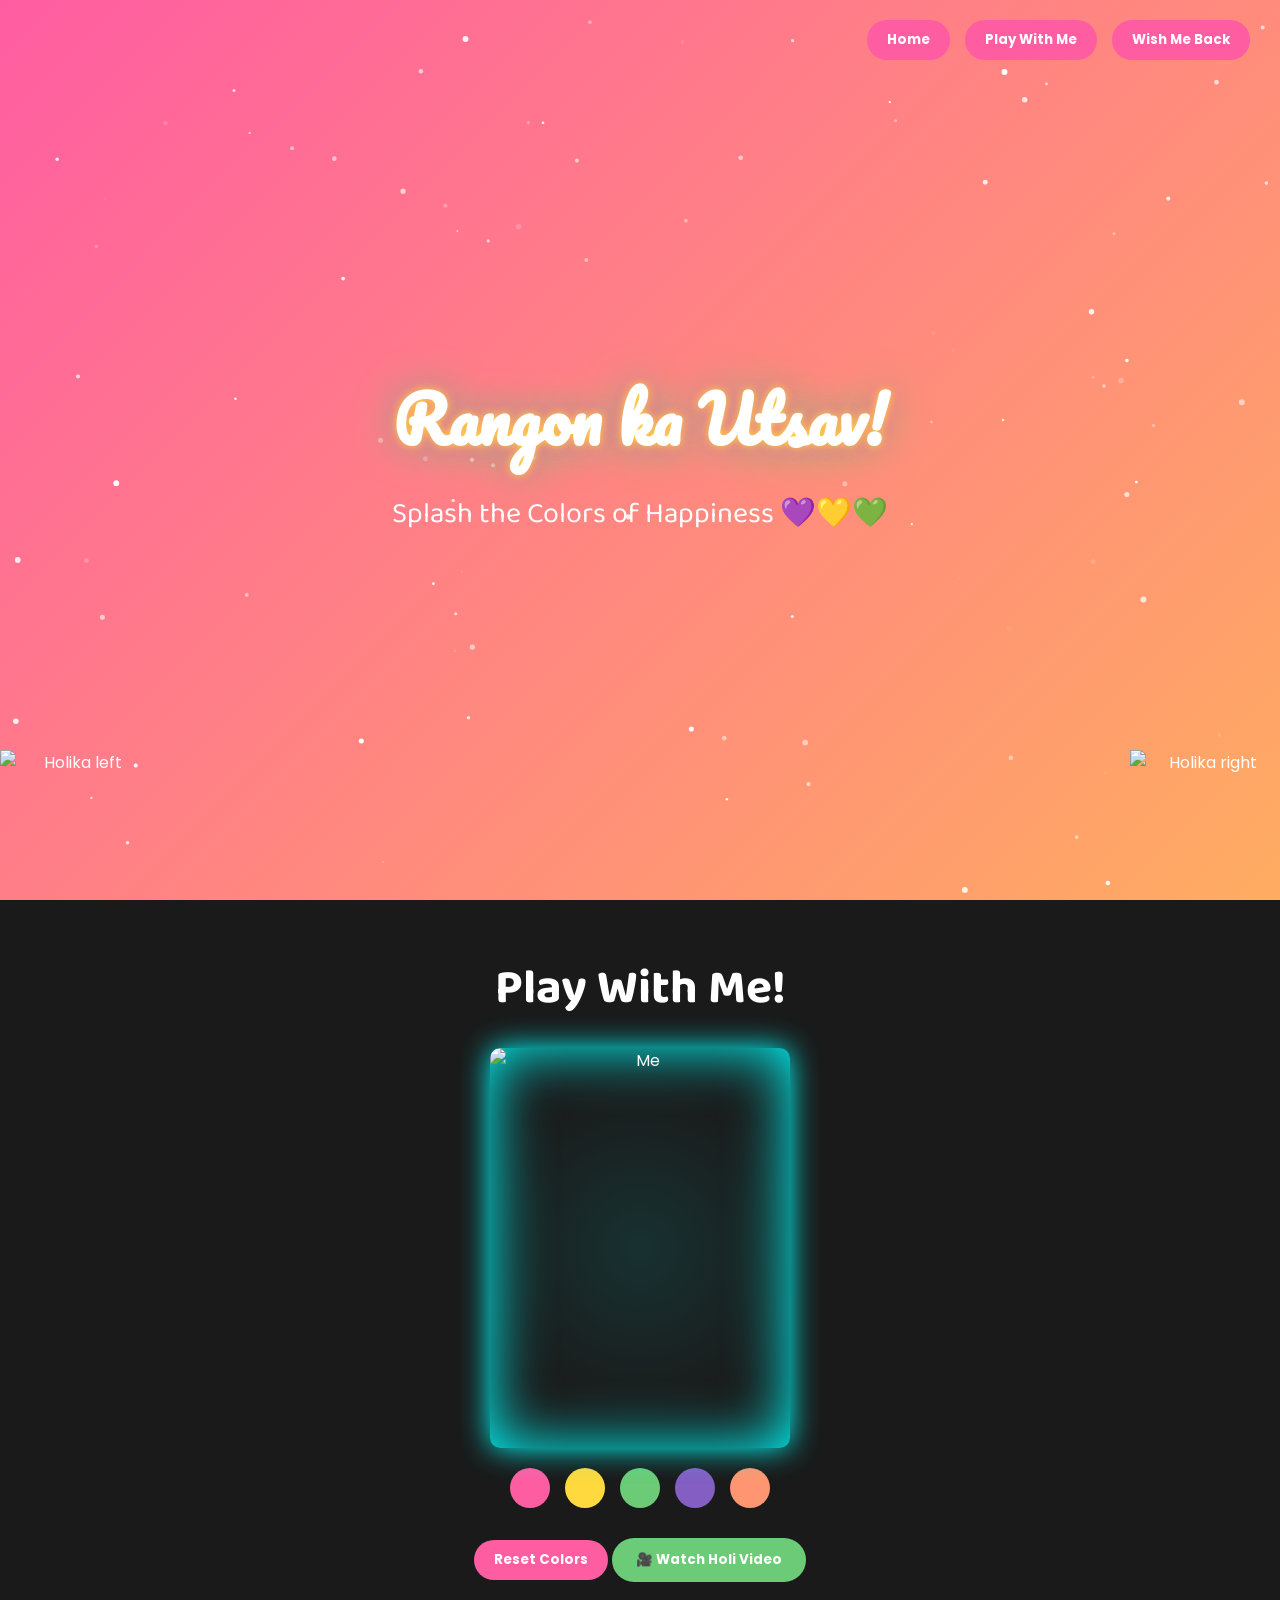
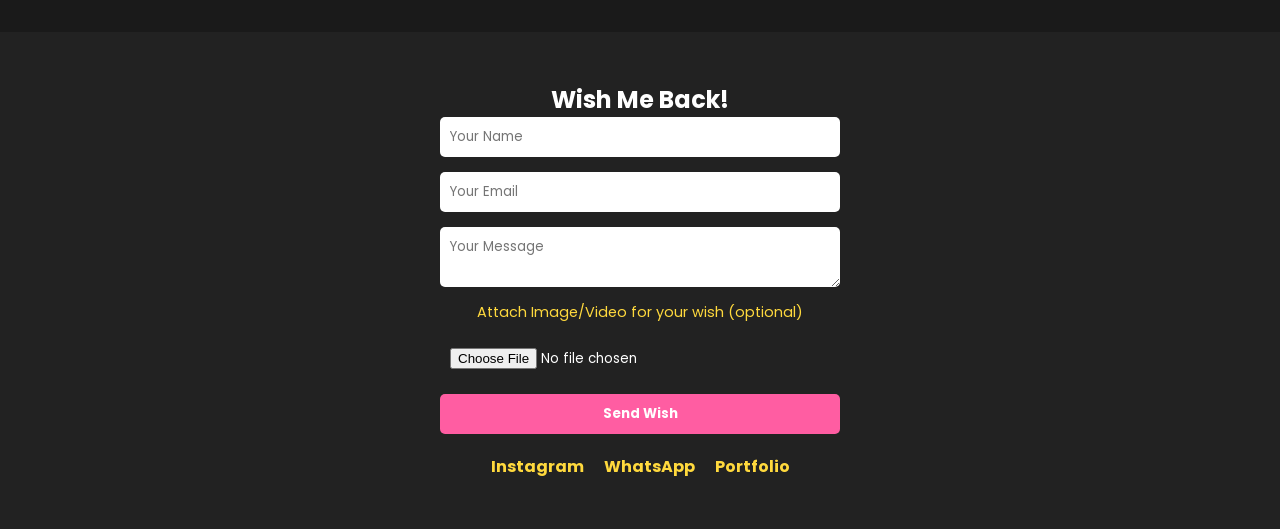
==== index.html @ 95117999 "Add files via upload" ====
<!DOCTYPE html>
<html lang="en">
<head>
  <meta charset="UTF-8">
  <title>Rangon ka Utsav</title>
  <link rel="stylesheet" href="style.css">
  <link href="https://fonts.googleapis.com/css2?family=Baloo+Bhai+2&family=Pacifico&family=Poppins&display=swap" rel="stylesheet">
</head>
<body>

  <!-- Sparkle Background -->
  <canvas id="sparkleCanvas"></canvas>

  <!-- Navigation -->
  <div class="top-nav">
    <button id="homeBtn">Home</button>
    <button id="playBtn">Play With Me</button>
    <button id="wishBtn">Wish Me Back</button>
  </div>

  <!-- Home Section -->
  <section id="home" class="hero">
    <h1 class="neon-text">Rangon ka Utsav!</h1>
    <p class="subtext">Splash the Colors of Happiness 💜💛💚</p>
    <img id="holikaLeft" src="images/holika.png" alt="Holika left">
    <img  id="holikaRight" src="images/holika.png" alt="Holika right">
  </section>

  <!-- Play With Me Section -->
  <section id="play" class="play-holi">
    <h2>Play With Me!</h2>
    <div class="image-container">
      <canvas id="holiCanvas"></canvas>
      <img src="images/me.jpeg" alt="Me" id="mePic">
    </div>
    <div class="colors">
      <button class="color-btn" data-color="#FF5DA2" style="background:#FF5DA2"></button>
      <button class="color-btn" data-color="#FFD93D" style="background:#FFD93D"></button>
      <button class="color-btn" data-color="#6BCB77" style="background:#6BCB77"></button>
      <button class="color-btn" data-color="#845EC2" style="background:#845EC2"></button>
      <button class="color-btn" data-color="#FF9671" style="background:#FF9671"></button>
    </div>
    <button id="resetColors">Reset Colors</button>

    <!-- Video button -->
    <button id="openVideo">🎥 Watch Holi Video</button>
  </section>

  <!-- Wish Me Back Section -->
  <section id="wish" class="wish-holi">
    <h2>Wish Me Back!</h2>
    <form id="wishForm" action="https://formspree.io/f/xbdaezeq" method="POST" enctype="multipart/form-data">
      <input type="text" name="name" placeholder="Your Name" required>
      <input type="email" name="email" placeholder="Your Email" required>
      <textarea name="message" placeholder="Your Message" required></textarea>
      <label for="attachment" class="file-label">Attach Image/Video for your wish (optional)</label>
      <input type="file" name="attachment" id="attachment" accept="image/*,video/*">
      <button type="submit">Send Wish</button>
    </form>
    <div class="socials">
      <a href="https://www.instagram.com/shubhstripathi?igsh=MWFzNDJ3dHdocm83cQ==" target="_blank">Instagram</a>
      <a href="https://wa.me/9517459247" target="_blank">WhatsApp</a>
      <a href="https://it-shubh.github.io/portfolioo/" target="_blank">Portfolio</a>
    </div>
  </section>

  <!-- Canvases -->
  <canvas id="gulalCanvas"></canvas>
  <canvas id="confettiCanvas"></canvas>

  <script src="script.js"></script>
</body>
</html>
---- style.css ----
/* General */
*{margin:0;padding:0;box-sizing:border-box;font-family:'Poppins',sans-serif;}
body{
  background:linear-gradient(135deg,#FF5DA2,#FFD93D,#6BCB77,#845EC2,#FF9671);
  background-size:400% 400%;
  animation:gradientBG 15s ease infinite;
  overflow-x:hidden;color:#fff;
}

/* Sparkle Background Canvas */
#sparkleCanvas{
  position:fixed;top:0;left:0;width:100%;height:100%;
  z-index:0;pointer-events:none;
}

/* Nav */
.top-nav{position:fixed;top:20px;right:30px;display:flex;gap:15px;z-index:9999;}
.top-nav button{padding:10px 20px;border:none;border-radius:25px;background:#FF5DA2;color:#fff;font-weight:bold;cursor:pointer;transition:0.3s;}
.top-nav button:hover{background:#FFD93D;color:#000;}

/* Hero */
.hero{height:100vh;display:flex;flex-direction:column;justify-content:center;align-items:center;text-align:center;position:relative;z-index:1;}
.neon-text{font-family:'Pacifico',cursive;font-size:4rem;text-shadow:0 0 10px #FFD93D,0 0 20px #FF5DA2,0 0 40px #6BCB77;}
.subtext{font-family:'Baloo Bhai 2',cursive;font-size:1.8rem;margin-top:1rem;}

/* Holika */
#holikaLeft,#holikaRight{position:fixed;bottom:0;width:150px;height:150px;z-index:1;}
#holikaLeft{left:0;}#holikaRight{right:0;}

/* Play Section */
.play-holi{padding:50px 20px;background:#1a1a1a;text-align:center;z-index:1;position:relative;}
.play-holi h2{font-family:'Baloo Bhai 2',cursive;font-size:3rem;margin-bottom:20px;}
.image-container{position:relative;width:300px;height:400px;margin:auto;overflow:hidden;border-radius:10px;background:radial-gradient(circle,rgba(0,255,255,0.1),transparent 70%);box-shadow:0 0 30px #00ffff,0 0 60px #00ffff inset;animation:flame 3s ease-in-out infinite alternate;}
@keyframes flame{0%{box-shadow:0 0 20px #00ffff,0 0 40px #00ffff inset;}50%{box-shadow:0 0 40px #00ffff,0 0 80px #00ffff inset;}100%{box-shadow:0 0 20px #00ffff,0 0 40px #00ffff inset;}}
#mePic{width:100%;height:100%;object-fit:cover;border-radius:10px;position:absolute;top:0;left:0;z-index:1;}
#holiCanvas{position:absolute;top:0;left:0;z-index:2;mix-blend-mode:multiply;opacity:0.7;}
.colors{display:flex;gap:15px;margin-top:20px;justify-content:center;}
.color-btn{width:40px;height:40px;border-radius:50%;border:none;cursor:pointer;transition:0.2s;}
.color-btn:hover{transform:scale(1.2);}
#resetColors{margin-top:20px;padding:10px 20px;border:none;border-radius:25px;background:#FF5DA2;color:#fff;font-weight:bold;cursor:pointer;transition:0.3s;}
#resetColors:hover{background:#FFD93D;color:#000;}
#openVideo{margin-top:30px;padding:12px 24px;border:none;border-radius:30px;background:#6BCB77;color:#fff;font-weight:bold;cursor:pointer;transition:0.3s;}
#openVideo:hover{background:#FFD93D;color:#000;}

/* Wish Section */
.wish-holi{padding:50px 20px;background:#222;text-align:center;}
.wish-holi form{display:flex;flex-direction:column;gap:15px;max-width:400px;margin:auto;}
.wish-holi input,.wish-holi textarea{padding:10px;border-radius:5px;border:none;}
.file-label{font-size:0.9rem;color:#FFD93D;}
.wish-holi button{padding:10px;border:none;border-radius:5px;background:#FF5DA2;color:#fff;font-weight:bold;cursor:pointer;transition:0.3s;}
.wish-holi button:hover{background:#FFD93D;color:#000;}
.socials{margin-top:20px;display:flex;justify-content:center;gap:20px;}
.socials a{color:#FFD93D;text-decoration:none;font-weight:bold;transition:0.3s;}
.socials a:hover{color:#FF5DA2;}

/* Video page back button */
.video-page #backFromVideo{position:fixed;top:20px;left:30px;padding:10px 20px;border:none;border-radius:25px;background:#00ffff;color:#000;font-weight:bold;cursor:pointer;box-shadow:0 0 10px #00ffff,0 0 20px #00ffff;transition:0.3s;z-index:999;}
.video-page #backFromVideo:hover{background:#fff;color:#00ffff;}

/* Canvases */
#gulalCanvas,#confettiCanvas{position:fixed;top:0;left:0;width:100%;height:100%;pointer-events:none;z-index:9999;}
@keyframes gradientBG{0%{background-position:0% 50%;}50%{background-position:100% 50%;}100%{background-position:0% 50%;}}
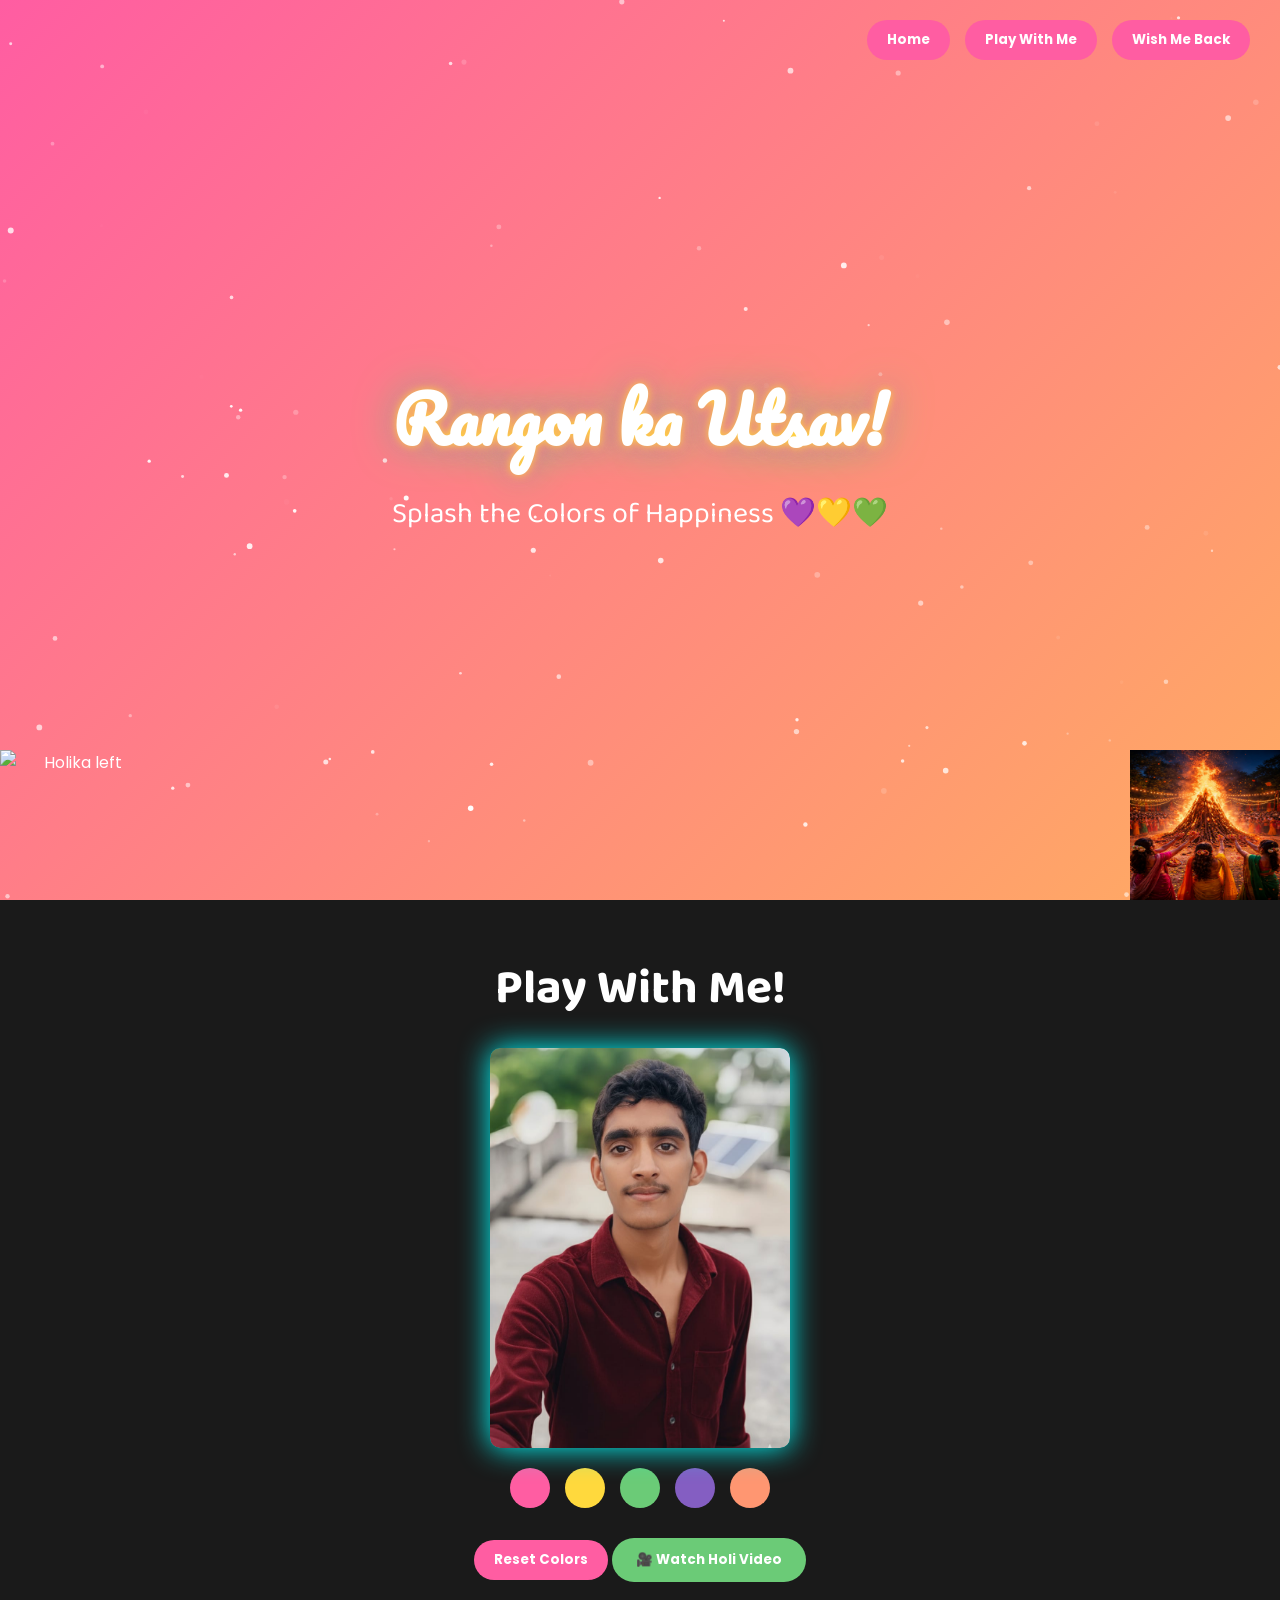
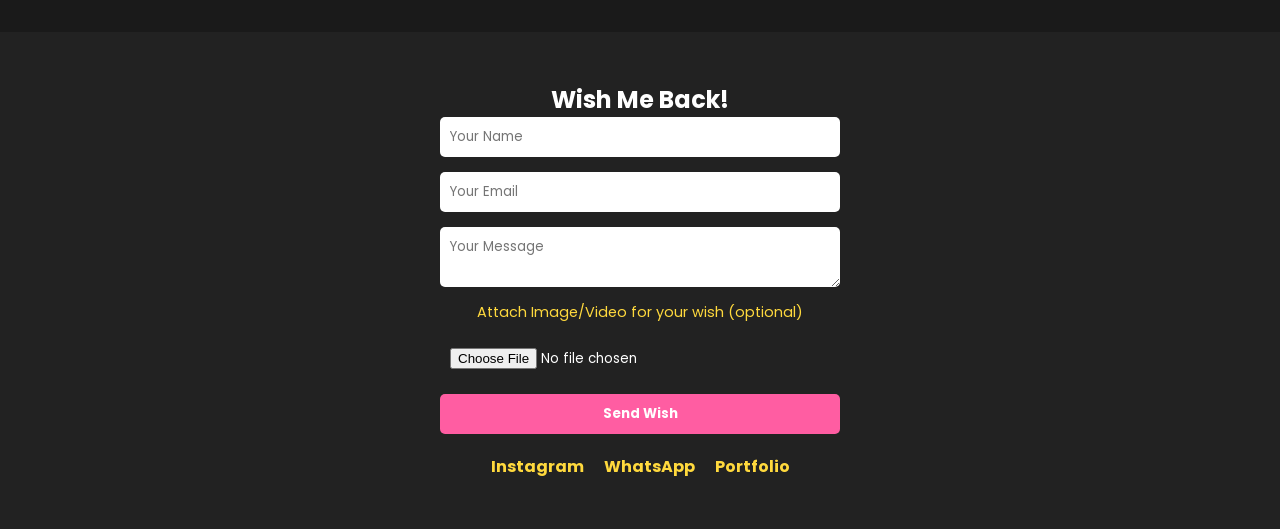
==== commit 83390c56: "Fix image sources and formatting in index.html Updated image sources and fixed formatting issues." ====
--- a/index.html
+++ b/index.html
@@ -23,7 +23,7 @@
     <h1 class="neon-text">Rangon ka Utsav!</h1>
     <p class="subtext">Splash the Colors of Happiness 💜💛💚</p>
     <img id="holikaLeft" src="images/holika.png" alt="Holika left">
-    <img  id="holikaRight" src="images/holika.png" alt="Holika right">
+    <img  id="holikaRight" src="holika.png" alt="Holika right">
   </section>
 
   <!-- Play With Me Section -->
@@ -31,7 +31,7 @@
     <h2>Play With Me!</h2>
     <div class="image-container">
       <canvas id="holiCanvas"></canvas>
-      <img src="images/me.jpeg" alt="Me" id="mePic">
+      <img src="me.jpeg" alt="Me" id="mePic">
     </div>
     <div class="colors">
       <button class="color-btn" data-color="#FF5DA2" style="background:#FF5DA2"></button>
@@ -70,4 +70,5 @@
 
   <script src="script.js"></script>
 </body>
-</html>+
+</html>
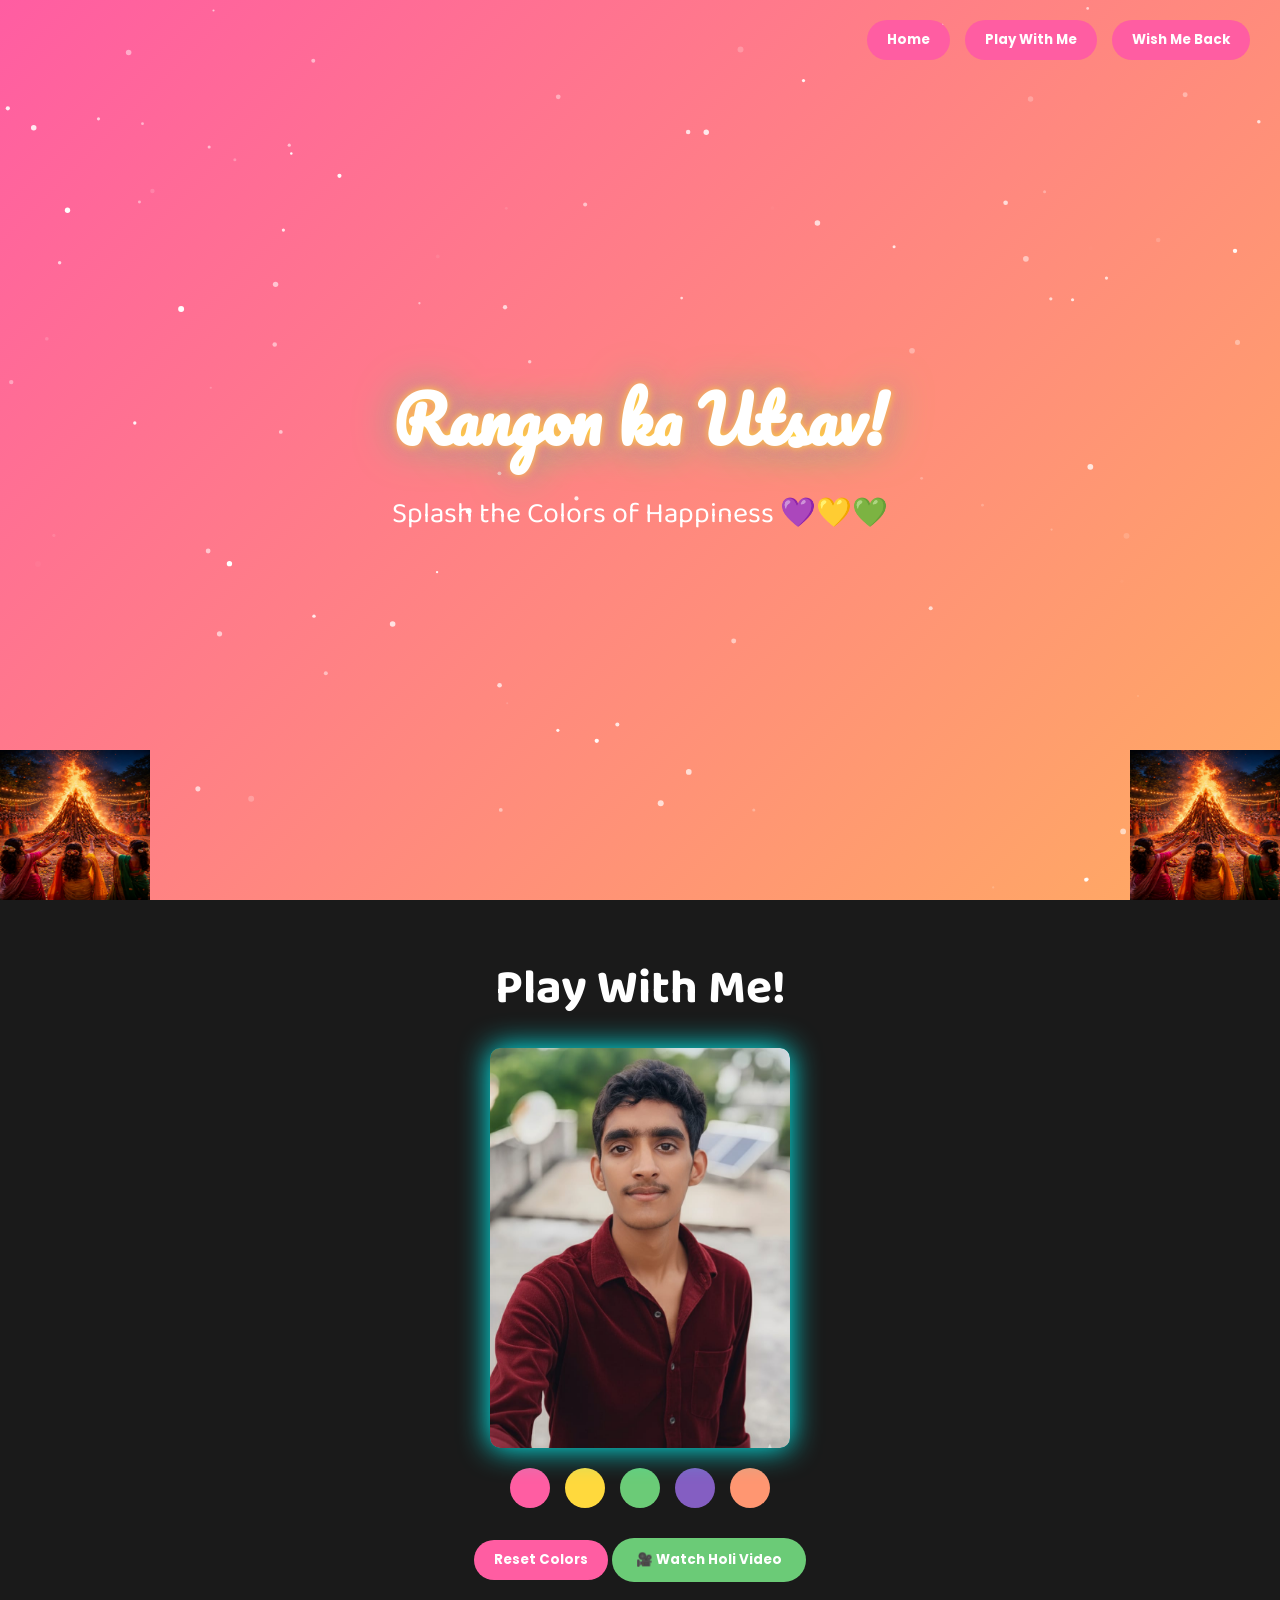
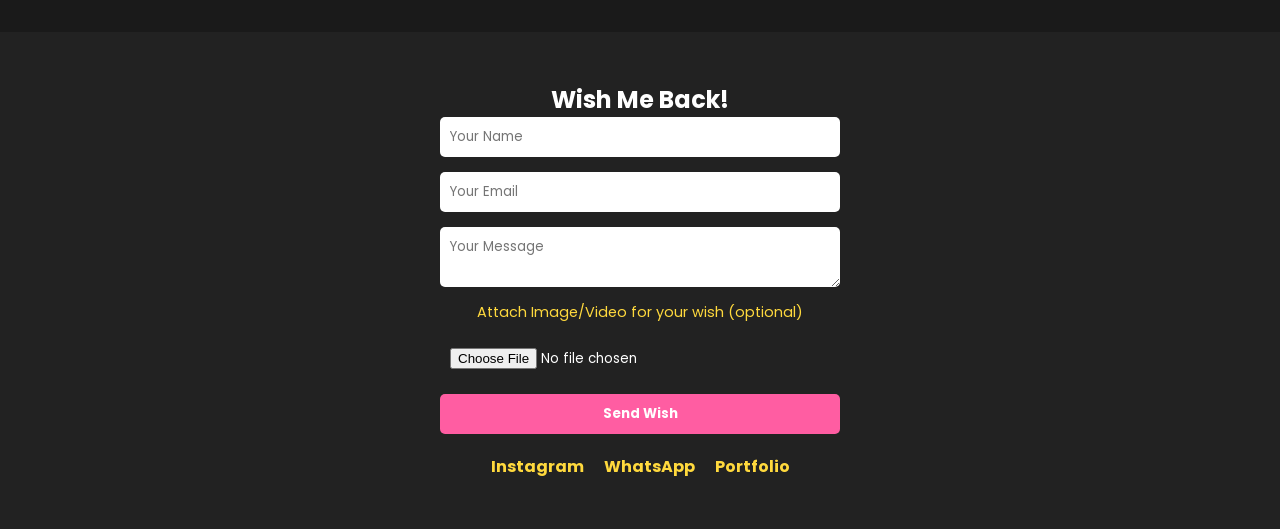
==== commit 813f3085: "Fix image paths and update HTML structure Updated the HTML structure and fixed image paths." ====
--- a/index.html
+++ b/index.html
@@ -22,7 +22,7 @@
   <section id="home" class="hero">
     <h1 class="neon-text">Rangon ka Utsav!</h1>
     <p class="subtext">Splash the Colors of Happiness 💜💛💚</p>
-    <img id="holikaLeft" src="images/holika.png" alt="Holika left">
+    <img id="holikaLeft" src="holika.png" alt="Holika left">
     <img  id="holikaRight" src="holika.png" alt="Holika right">
   </section>
 
@@ -72,3 +72,4 @@
 </body>
 
 </html>
+
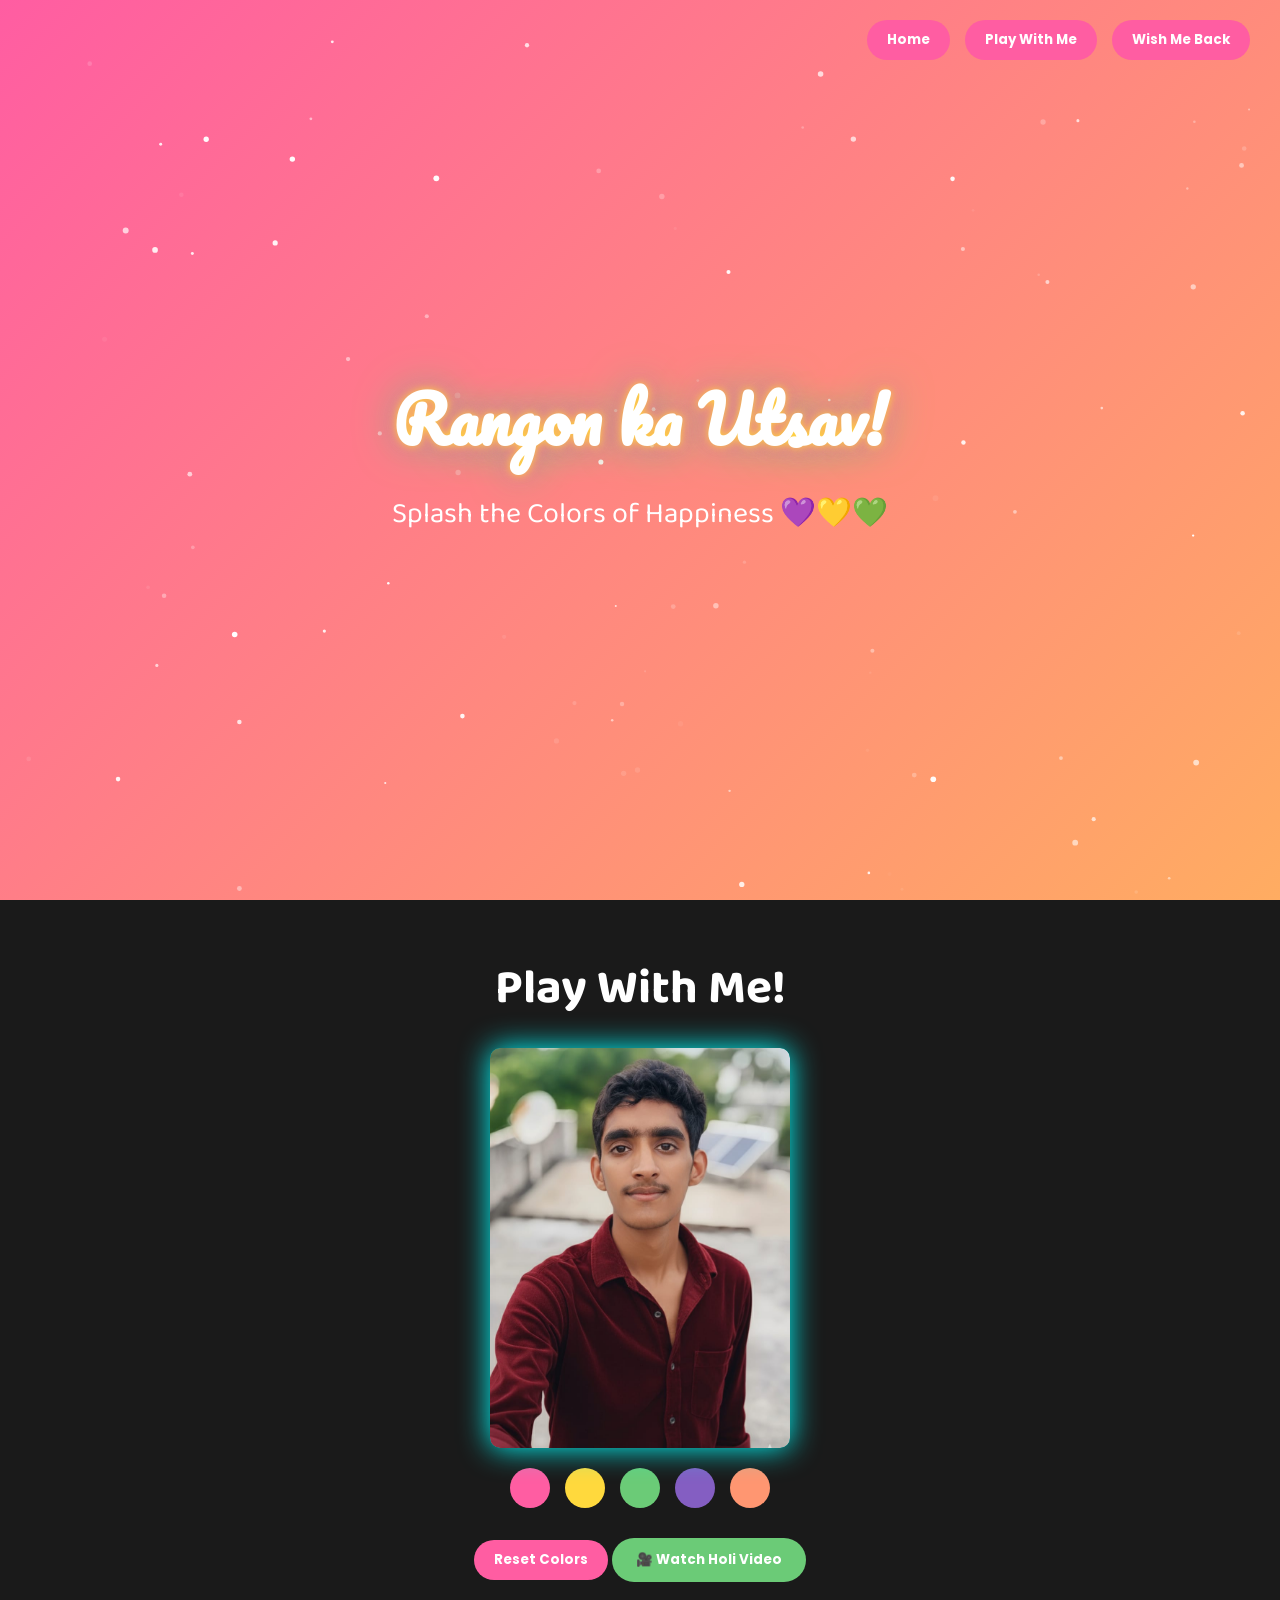
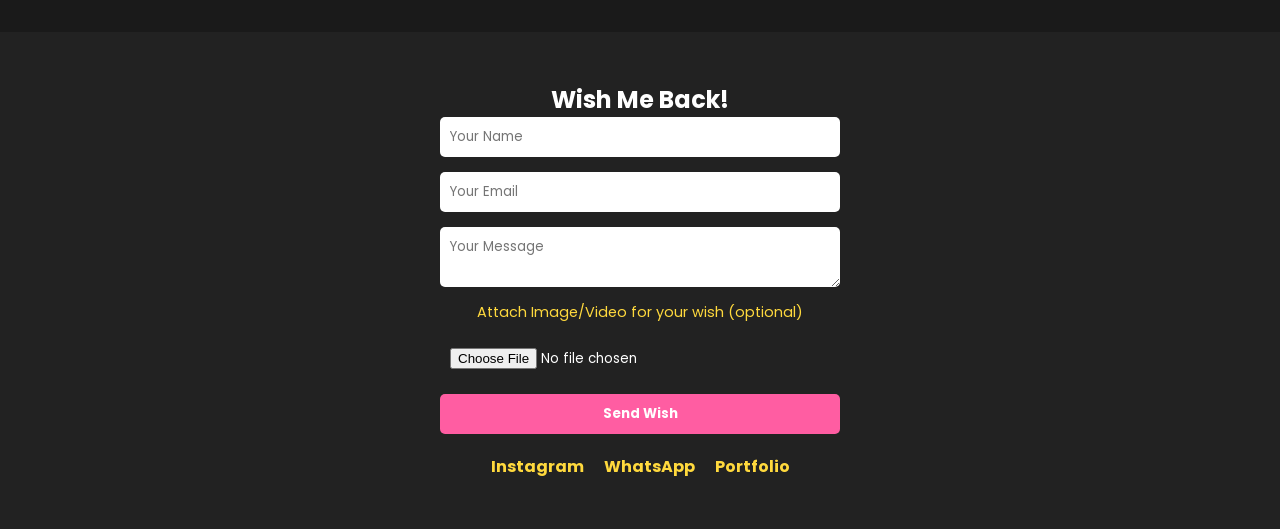
==== commit d837f6a4: "Fix HTML formatting and structure" ====
--- a/index.html
+++ b/index.html
@@ -22,8 +22,7 @@
   <section id="home" class="hero">
     <h1 class="neon-text">Rangon ka Utsav!</h1>
     <p class="subtext">Splash the Colors of Happiness 💜💛💚</p>
-    <img id="holikaLeft" src="holika.png" alt="Holika left">
-    <img  id="holikaRight" src="holika.png" alt="Holika right">
+  
   </section>
 
   <!-- Play With Me Section -->
@@ -73,3 +72,4 @@
 
 </html>
 
+
